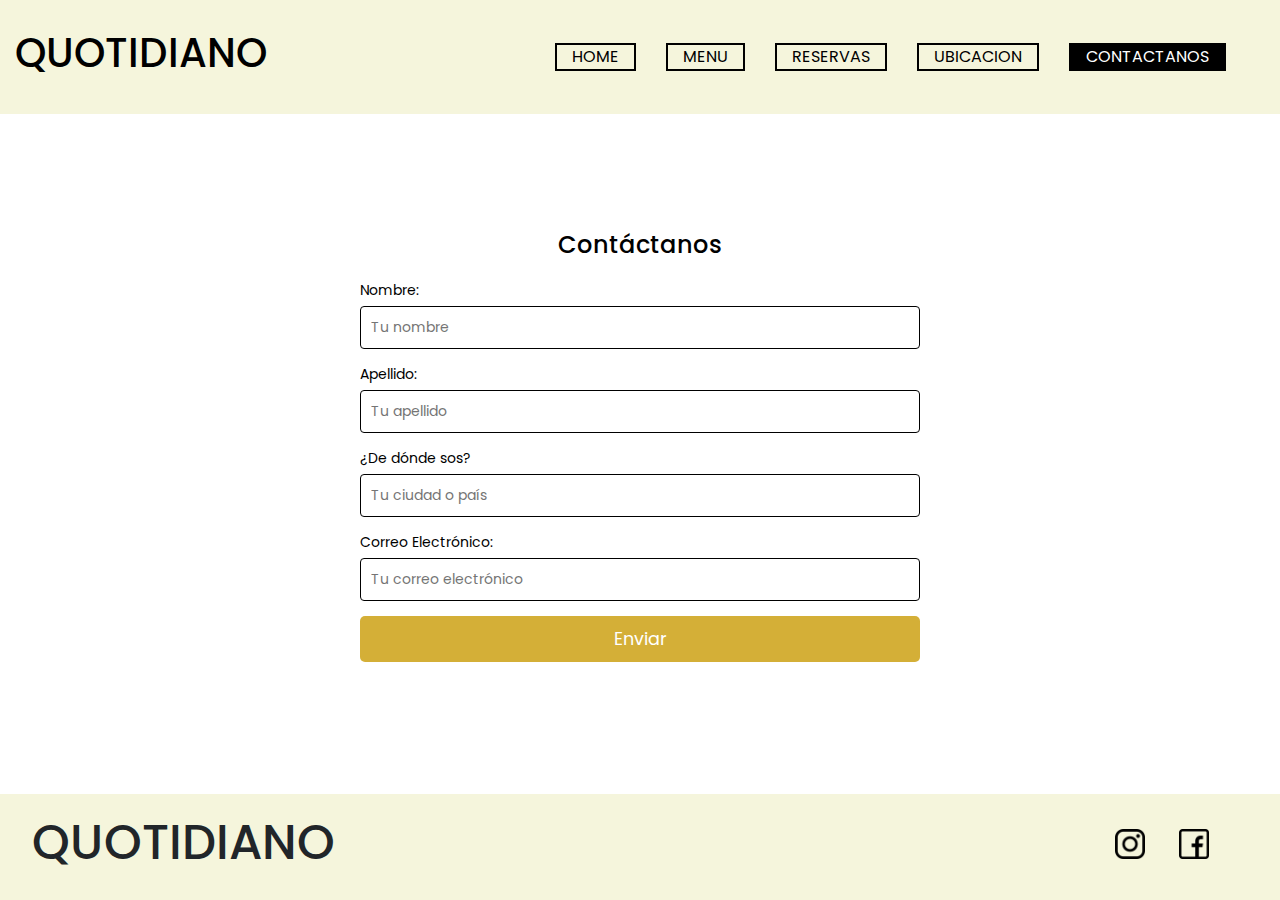
==== pages/contactanos.html @ 1bd02265 "se agrego SEO en cada HTML, Se aplico SASS a todos los HTML se utilizo MIXIN, EXTENDS, VARIABLES y m" ====
<!DOCTYPE html>
<html lang="en">

<head>
    <meta charset="UTF-8">
    <meta name="viewport" content="width=device-width, initial-scale=1.0">
    <!--BOOSTRAP-->
    <link href="https://cdn.jsdelivr.net/npm/bootstrap@5.3.3/dist/css/bootstrap.min.css" rel="stylesheet"
        integrity="sha384-QWTKZyjpPEjISv5WaRU9OFeRpok6YctnYmDr5pNlyT2bRjXh0JMhjY6hW+ALEwIH" crossorigin="anonymous">
    <!--CSS-->
    <!-- <link rel="stylesheet" href="../css/style.css"> -->
    <link rel="stylesheet" href="../css/estilos.css">
    <!-- KEYWORDS (AL MENOS 18) -->
    <meta name="keywords"
        content="Contáctanos, Formulario de contacto, Nombre del cliente, Dirección de correo electrónico, Teléfono de contacto, Envía un mensaje, Deja tu opinión, Escríbenos aquí, Consulta rápida, Atención al cliente, Formulario para clientes, Feedback del restaurante, Contacto para reservas, Comentarios sobre el servicio, Preguntas y respuestas, Información de contacto, Envíanos tus dudas, Servicio al cliente">
    <!-- DESCRIPCION (AL MENOS 180 CARACTERES) -->
    <meta name="description"
        content="Contáctanos dejando tu Nombre, E-Mail, tu número de teléfono y comentario. Envíanos tus consultas, dudas, opiniones o sugerencias para mejorar tu experiencia en nuestro Restaurante Gourmet.Contáctanos dejando tu Nombre, E-Mail, tu número de teléfono y comentario. Envíanos tus consultas, dudas, opiniones o sugerencias para mejorar tu experiencia en nuestro Restaurante Gourmet.">
    <!-- PROTOCOLO OPEN GRAPH -->
    <meta property="og:type" content="E-commerce">
    <meta property="og:tittle" content="QUOTIDIANO - Restaurante Gourmet">
    <meta property="og:description" content="">
    <meta property="og:url" content="">
    <meta property="og:image" content="">
    <!-- TITTLE (TITULO DE LA PESTAÑA) -->
    <title>QUOTIDIANO</title>
    <!-- FAVICON (IMAGEN DE LA PESTAÑA)-->
    <link rel="shortcut icon" href="../img/favicon (2).ico" type="image/x-icon">
    <title>QUOTIDIANO</title>
</head>

<body>
    <header>
        <div class="container-fluid header">
            <div class="row">
                <div class="col-12">
                    <nav class="navbar navbar-expand-lg">
                        <!-- <div class="container-fluid"> -->
                        <a class="navbar-brand" href="#">
                            <h1>QUOTIDIANO</h1>
                        </a>
                        <button class="navbar-toggler" type="button" data-bs-toggle="collapse"
                            data-bs-target="#navbarNav" aria-controls="navbarNav" aria-expanded="false"
                            aria-label="Toggle navigation">
                            <span class="navbar-toggler-icon"></span>
                        </button>
                        <div class="collapse navbar-collapse" id="navbarNav">
                            <ul class="navbar-nav ms-auto">
                                <li><a href="../index.html">HOME</a></li>
                                <li><a href="./menu.html">MENU</a></li>
                                <li><a href="./reserva.html">RESERVAS</a></li>
                                <li><a href="./ubicacion.html">UBICACION</a></li>
                                <li class="link-activo"><a href="#">CONTACTANOS</a></li>
                            </ul>
                        </div>
                        <!-- </div> -->
                    </nav>
                </div>
            </div>
        </div>
    </header>
    <main>
        <section class="contacto">
            <h2>Contáctanos</h2>
            <form action="#" method="POST">
                <div class="form-grupo">
                    <label for="nombre">Nombre:</label>
                    <input type="text" id="nombre" name="nombre" placeholder="Tu nombre" required>
                </div>
                <div class="form-grupo">
                    <label for="apellido">Apellido:</label>
                    <input type="text" id="apellido" name="apellido" placeholder="Tu apellido" required>
                </div>
                <div class="form-grupo">
                    <label for="ubicacion">¿De dónde sos?</label>
                    <input type="text" id="ubicacion" name="ubicacion" placeholder="Tu ciudad o país" required>
                </div>
                <div class="form-grupo">
                    <label for="correo">Correo Electrónico:</label>
                    <input type="email" id="correo" name="correo" placeholder="Tu correo electrónico" required>
                </div>
                <!-- <div class="casilla-mensaje">
                    <label for="mensaje">Mensaje:</label>
                    <textarea id="mensaje" name="mensaje" placeholder="Escribe tu mensaje aquí..." rows="5"
                        required></textarea>
                </div> SE AGREGARA PARA LA ENTREGA FINAL -->
                <button type="submit" class="boton">Enviar</button>
            </form>
        </section>
    </main>
    <footer>
        <div class="container-fluid">
            <div class="row">
                <div class="col-md-6 col-12">
                    <h2>QUOTIDIANO</h2>
                </div>
                <div class="col-md-6 col-12">
                    <div class="social-media">
                        <a href="https://www.instagram.com/il_quotidiano/?hl=es" target="_blank"><img
                                src="../img/instagram.png" alt="Logo de Instagram"></a>
                        <a href="https://www.facebook.com/QuotidianoBA/?locale=es_LA" target="_blank"><img
                                src="../img/facebook.png" alt="Logo de Facebook"></a>
                    </div>
                </div>
            </div>
        </div>
    </footer>

    <script src="https://cdn.jsdelivr.net/npm/bootstrap@5.3.3/dist/js/bootstrap.bundle.min.js"
        integrity="sha384-YvpcrYf0tY3lHB60NNkmXc5s9fDVZLESaAA55NDzOxhy9GkcIdslK1eN7N6jIeHz"
        crossorigin="anonymous"></script>
</body>

</html>
---- css/style.css ----
@import url('https://fonts.googleapis.com/css2?family=Poppins:ital,wght@0,100;0,200;0,300;0,400;0,500;0,600;0,700;0,800;0,900;1,100;1,200;1,300;1,400;1,500;1,600;1,700;1,800;1,900&display=swap');

* {
    margin: 0;
    padding: 0;
    box-sizing: border-box;
}

body {
    font-family: "Poppins", sans-serif;
    min-height: 100vh;
    display: flex;
    flex-direction: column;
    justify-content: space-between;
}

/* - HEADER - */

header {
    background-color: beige;
    padding: 15px;
    display: flex;
    justify-content: space-between;
    align-items: center;
}

header nav ul li {
    margin: 20px 15px 20px 15px;
    border: 2px solid black;
}

header nav ul {
    list-style: none;
    display: flex;
}

header nav ul li a {
    text-decoration: none;
    color: black;
    padding: 15px;
}

.link-activo {
    background-color: black;
}

.link-activo a {
    color: white !important;
}

/* - MAIN - */

.hero {
    height: 900px;
    text-align: center;
    background-image: url("../img/banner.jpg");
    background-position: center;
    background-repeat: no-repeat;
    background-size: cover;
    background-attachment: fixed;
    display: flex;
    flex-direction: column;
    justify-content: center;
    align-items: center;
}

.hero a {
    padding-bottom: 20px;
}

.hero h2 {
    font-size: 65px;
}

.bienvenida {
    display: flex;
    flex-direction: column;
    background-color: rgba(0, 0, 0, 0.7);
    color: white;
    margin: 40px;
    padding: 20px;
}

@media (max-width: 768px) {
    .hero {
        height: calc(100vh - 96px);
    }

    .hero h2 {
        font-size: 2rem;
    }

    .titulo h2 {
        font-size: 30px !important;
    }

    .boton {
        width: 100% !important;
        text-align: center;
        margin-left: unset;
    }

    .titulo {
        text-align: center;
    }
}

.centrar-imagen {
    text-align: center;
}

/* - GENERICOS - */

.imagen-producto {
    background-size: cover;
    background-position: center;
    background-color: gray;
    width: 100%;
    /* height: 300px; */
}

.imagen-postre {
    background-size: cover;
    background-position: center;
    background-color: gray;
    width: 100%;
    height: 300px;
}

.imagen-p {
    background-size: cover;
    background-position: center;
    background-color: gray;
}

.titulo {
    background-color: beige;
    padding: 20px;
}

.titulo h2 {
    font-family: "Poppins", sans-serif;
    font-size: 40px;
}

.boton {
    background-color: black;
    width: fit-content;
    padding: 10px;
    margin-left: auto;
}

.boton a {
    color: white;
    text-decoration: none;
}

/* .titulo a {
    background-color: black;
    color: white;
    text-decoration: none;
    padding: 15px;
    margin-bottom: auto;
} */

.contenedor-productos {
    display: flex;
    justify-content: space-evenly;
    padding: 20px;
    flex-direction: row;
    width: 100%;
    gap: 10px;
}

.producto {
    font-family: "Poppins", sans-serif;
    display: flex;
    flex-direction: column;
    align-items: center;
    width: 250px;
    border: solid;
    border-width: thin;
    margin: auto;
}

.producto h3 {
    font-size: 23px;
}

.producto img {
    width: 100%;
    height: auto;
}

.producto img:hover {
    transform: scale(1.2);
    cursor: pointer;
    display: block;
}

.producto p {
    font-size: 20px;
}

.galeria-grid {
    display: grid;
    grid-template-columns: repeat(3, 1fr);
    grid-auto-rows: 250px;
    gap: 10px;
}

.plato-galeria1 {
    background-image: url("../img/plato1.jpg");
}

.plato-galeria2 {
    background-image: url("../img/plato4.jpg");
}

.plato-galeria3 {
    background-image: url("../img/plato5.jpg");
}

.plato-galeria4 {
    background-image: url("../img/plato6.jpg");
}

.plato-galeria5 {
    background-image: url("../img/plato3.webp");
}

.plato-galeria6 {
    background-image: url("../img/plato7.jpg");
}


.imagen-p {
    background-size: cover;
    background-position: center;
    width: 100%;
    height: 100%;
}

.img2row {
    grid-row: span 2;
}

.img2column {
    grid-column: span 2;
}


/* - VINOS - */


.vinos h2 {
    background-color: beige;
    padding: 15px;
    display: flex;
    justify-content: space-between;
    align-items: center;
    font-size: 40px;
}

.vinos a {
    background-color: black;
    color: white;
    text-decoration: none;
    padding: 10px;
}

/* - PLATOS - */

.platos {
    margin: 20px;
    display: flex;
    justify-content: center;
    align-items: center;
}

.platos h2 {
    text-align: center;
    font-size: 40px;
    display: flex;
    justify-content: center;
    align-items: center;
}

.platos p {
    font-size: 20px;
    margin-bottom: 20px;
    text-align: center;
}

.platos div img {
    width: 300px;
}

.platos a {
    background-color: black;
    color: white;
    text-decoration: none;
    padding: 10px;
}

/* - POSTRES - */

.postre1 {
    background-image: url("../img/tiramisu.jpg");
}

.imagen-producto p {
    text-align: center;
}

.postre2 {
    background-image: url("../img/flan\ napolitano.jpg");
}

.postre3 {
    background-image: url("../img/cheesecake.jpg");
}


/* - TRAGOS - */

.tragos a {
    background-color: black;
    color: white;
    text-decoration: none;
    padding-bottom: 10px;
}

.tragos h2 {
    font-size: 40px;
}

.imagen-trago {
    text-align: center;
}

.tragos div img {
    width: 300px;
}

/* - FOOTER - */

footer {
    background-color: beige;
    padding: 20px;
    justify-content: space-evenly;
    display: flex;
    align-items: center;
}

footer h2 {
    font-size: 3rem;
    text-align: left;
    font-weight: 900px;
}

footer .social-media {
    text-align: right;
}

@media (max-width: 768px) {
    footer h2 {
        font-size: 2rem;
        text-align: center;
    }

    footer .social-media {
        text-align: center;
    }
}

/* footer a{
    color: rgba(var(--bs-link-color-rgb), var(--bs-link-opacity, 1));
    text-decoration: none;
} */

footer a img {
    width: 60px;
    height: 60px;
    padding: 15px;
}

/* - MENU DEL RESTAURANTE - */

.header {
    background-color: beige;
}

.navbar-nav li {
    margin: 6px 15px 6px 15px;
    border: 2px solid black;
}

.navbar-nav li a {
    text-decoration: none;
    color: black;
    padding: 15px;
}

.menu {
    font-family: "Poppins", sans-serif;
    width: 90%;
    max-width: 800px;
    background-color: #ffffff;
    border: 2px solid black;
    border-radius: 10px;
    box-shadow: 0 4px 8px rgba(0, 0, 0, 0.2);
    padding: 20px;
    text-align: center;
    margin: auto;
    margin-top: 20px;
    margin-bottom: 20px
}

.menu h1 {
    font-size: 3em;
    margin-bottom: 10px;
    color: #b8860b;
    text-transform: uppercase;
    letter-spacing: 2px;
}

.menu p {
    margin-bottom: 20px;
    font-size: 1.1em;
    color: black;
}

.menu h2 {
    font-size: 2em;
    margin-top: 30px;
    margin-bottom: 10px;
    color: black;
    text-decoration: underline;
}

.menu h3 {
    font-size: 1.5em;
    margin: 15px 0 5px;
    color: #6b4226;
}

@media (max-width: 768px) {
    .menu h1 {
        font-size: 2em;
    }

    .menu p {
        font-size: 1em;
    }

    .menu h2 {
        font-size: 1.5em;
    }

    .menu h3 {
        font-size: 1.2em;
    }
}

/* - RESERVA DEL RESTAURANTE - */

.reserva-form {
    font-family: "Poppins", sans-serif;
}

.reserva-form {
    background-color: white;
    border: 2px solid black;
    width: 90%;
    border-radius: 10px;
    box-shadow: 0 4px 8px rgba(0, 0, 0, 0.2);
    padding: 20px;
    max-width: 400px;
    text-align: center;
    margin: auto;
}

.reserva-form h1 {
    font-size: 2em;
    color: black;
    margin-bottom: 10px;
}

.reserva-form label {
    font-size: 1em;
    color: #333;
    display: block;
    margin: 10px 0 5px;
}

.reserva-form input,
.reserva-form select,
.reserva-form button {
    width: 100%;
    padding: 10px;
    margin-bottom: 15px;
    border: 1px solid #ccc;
    border-radius: 5px;
    font-size: 1em;
}

.reserva-form button {
    background-color: #d4af37;
    color: white;
    border: none;
    cursor: pointer;
    font-size: 1.1em;
}

.reserva-form button:hover {
    background-color: #b8860b;
}

/* - CONTACTO DEL RESTAURANTE - */

.contacto {
    max-width: 600px;
    margin: 50px auto;
    padding: 20px;
    background-color: #fff;
    box-shadow: 0 4px 6px rgba(0, 0, 0, 0.1);
    border-radius: 8px;
    text-align: center;
}

.contacto h2 {
    font-size: 24px;
    color: #333;
    margin-bottom: 20px;
}

form {
    display: flex;
    flex-direction: column;
    gap: 15px;
}

.form-grupo {
    text-align: left;
}

label {
    display: block;
    font-size: 14px;
    color: black;
    margin-bottom: 5px;
}

input {
    width: 100%;
    padding: 10px;
    font-size: 14px;
    border: 1px solid #ddd;
    border-radius: 4px;
    outline: none;
}

input:focus {
    border-color: gray;
}

.boton {
    padding: 10px 20px;
    font-size: 16px;
    color: #fff;
    background-color: black;
    border: none;
    border-radius: 4px;
    cursor: pointer;
    transition: background-color 0.3s ease;
}

.boton:hover {
    background-color: black;
}



/* - UBICACION DEL RESTAURANTE - */

.ubicacion {
    max-width: 800px;
    margin: 50px auto;
    padding: 20px;
    background-color: #fff;
    border-radius: 8px;
    box-shadow: 0 4px 6px rgba(0, 0, 0, 0.1);
    text-align: center;
}

.ubicacion h2 {
    font-size: 24px;
    margin-bottom: 15px;
    color: #444;
}

.ubicacion p {
    font-size: 16px;
    color: #666;
    margin-bottom: 20px;
}

.mapa iframe {
    border: none;
    border-radius: 8px;
}

address {
    font-style: normal;
    font-size: 14px;
    margin-top: 20px;
    line-height: 1.6;
    color: #555;
}
---- css/estilos.css ----
@import url("https://fonts.googleapis.com/css2?family=Poppins:ital,wght@0,100;0,200;0,300;0,400;0,500;0,600;0,700;0,800;0,900;1,100;1,200;1,300;1,400;1,500;1,600;1,700;1,800;1,900&display=swap");
#tragos .imagen-trago, #postres .producto, #vinos .producto, .hero {
  display: flex;
  justify-content: center;
  align-items: center;
}

.contenedor {
  display: flex;
  justify-content: space-between;
  align-items: center;
}

* {
  margin: 0;
  padding: 0;
  box-sizing: border-box;
}

body {
  font-family: "Poppins", sans-serif;
  min-height: 100vh;
  display: flex;
  flex-direction: column;
  justify-content: space-between;
}

.row {
  width: 100%;
}

.link-activo {
  background-color: black;
}
.link-activo a {
  color: white !important;
}

.header {
  background-color: beige;
  padding: 15px;
  display: flex;
  justify-content: space-between;
  align-items: center;
}
@media (max-width: 768px) {
  .header h1 {
    font-size: 2rem;
  }
}
.header nav ul {
  list-style: none;
}
.header nav ul li {
  margin: 20px 15px 20px 15px;
  border: 2px solid black;
}
.header nav ul li a {
  text-decoration: none;
  color: black;
  padding: 15px;
}

.hero {
  height: 900px;
  text-align: center;
  background-image: url("../img/banner.jpg");
  background-position: center;
  background-repeat: no-repeat;
  background-size: cover;
  background-attachment: fixed;
  flex-direction: column;
}
.hero .bienvenida {
  flex-direction: column;
  background-color: rgba(0, 0, 0, 0.7);
  color: white;
  margin: 40px;
  padding: 20px;
}
.hero .bienvenida h2 {
  font-size: 65px;
}
@media (max-width: 768px) {
  .hero .bienvenida h2 {
    font-size: 2rem;
  }
}

.platos {
  margin: 20px;
}
.platos h2 {
  text-align: center;
  font-size: 40px;
}
.platos p {
  font-size: 20px;
  margin-bottom: 20px;
  text-align: center;
}
.platos .centrar-imagen {
  text-align: center;
}

.titulo {
  background-color: beige;
  padding: 20px;
}
.titulo h2 {
  font-family: "Poppins", sans-serif;
  font-size: 40px;
}
.titulo .boton {
  background-color: black;
  width: fit-content;
  padding: 10px;
  margin-left: auto;
}
.titulo .boton a {
  color: white;
  text-decoration: none;
}

.contenedor-productos {
  justify-content: space-evenly;
  padding: 20px;
  flex-direction: row;
  width: 100%;
  gap: 10px;
}

#vinos .producto {
  font-family: "Poppins", sans-serif;
  flex-direction: column;
  width: 250px;
  border: solid;
  border-width: thin;
  margin: auto;
  overflow: hidden;
}
#vinos .producto h3 {
  font-size: 23px;
}
#vinos .producto img {
  width: 100%;
  height: auto;
  transition: transform 0.3s ease-in-out;
  border-radius: 10px;
}
#vinos .producto p {
  font-size: 20px;
}

#galeria .galeria-grid {
  display: grid;
  grid-template-columns: repeat(3, 1fr);
  grid-auto-rows: 250px;
  gap: 10px;
}
#galeria .galeria-grid .imagen-p {
  background-size: cover;
  background-position: center;
  width: 100%;
  height: 100%;
}
#galeria .galeria-grid .img2row {
  grid-row: span 2;
}
#galeria .galeria-grid .img2column {
  grid-column: span 2;
}
#galeria .galeria-grid .plato-galeria1 {
  background-image: url("../img/plato1.jpg");
}
#galeria .galeria-grid .plato-galeria2 {
  background-image: url("../img/plato4.jpg");
}
#galeria .galeria-grid .plato-galeria3 {
  background-image: url("../img/plato5.jpg");
}
#galeria .galeria-grid .plato-galeria4 {
  background-image: url("../img/plato6.jpg");
}
#galeria .galeria-grid .plato-galeria5 {
  background-image: url("../img/plato3.webp");
}
#galeria .galeria-grid .plato-galeria6 {
  background-image: url("../img/plato7.jpg");
}

#postres .producto {
  font-family: "Poppins", sans-serif;
  flex-direction: column;
  width: 250px;
  border: solid;
  border-width: thin;
  margin: auto;
}
#postres .producto h3 {
  font-size: 20px;
}
#postres .producto .imagen-postre {
  background-size: cover;
  background-position: center;
  background-color: gray;
  width: 100%;
  height: 300px;
}
#postres .producto .postre3 {
  background-image: url("../img/cheesecake.jpg");
}
#postres .producto .postre2 {
  background-image: url("../img/flan napolitano.jpg");
}
#postres .producto .postre1 {
  background-image: url("../img/tiramisu.jpg");
}

.menu {
  font-family: "Poppins", sans-serif;
  width: 90%;
  max-width: 800px;
  background-color: #ffffff;
  border: 2px solid black;
  border-radius: 10px;
  box-shadow: 0 4px 8px black 0, 0, 0, 0.2;
  padding: 20px;
  text-align: center;
  margin: auto;
  margin-top: 20px;
  margin-bottom: 20px;
}
.menu h1 {
  font-size: 3rem;
  margin-bottom: 10px;
  color: #b8860b;
  text-transform: uppercase;
  letter-spacing: 2px;
}
@media (max-width: 768px) {
  .menu h1 {
    font-size: 2rem;
  }
}
.menu p {
  margin-bottom: 20px;
  font-size: 1.1rem;
  color: black;
}
@media (max-width: 768px) {
  .menu p {
    font-size: 1rem;
  }
}
.menu h2 {
  font-size: 2rem;
  margin-top: 30px;
  margin-bottom: 10px;
  color: black;
  text-decoration: underline;
}
@media (max-width: 768px) {
  .menu h2 {
    font-size: 1.5rem;
  }
}
.menu h2 h3 {
  font-size: 1.5rem;
  margin: 15px 0 5px;
  color: #6b4226;
}
@media (max-width: 768px) {
  .menu h2 h3 {
    font-size: 1.2rem;
  }
}

.reserva-form {
  font-family: "Poppins", sans-serif;
  background-color: white;
  border: 2px solid black;
  width: 90%;
  border-radius: 10px;
  box-shadow: 0 4px 8px rgba(0, 0, 0, 0.7);
  padding: 20px;
  max-width: 400px;
  text-align: center;
  margin: auto;
}
.reserva-form h1 {
  font-size: 2rem;
  color: black;
  margin-bottom: 10px;
}
.reserva-form label {
  font-size: 1rem;
  color: #333;
  display: block;
  margin: 10px 0 5px;
}
.reserva-form input {
  width: 100%;
  padding: 10px;
  margin-bottom: 15px;
  border: 1px solid #ccc;
  border-radius: 5px;
  font-size: 1rem;
}

select {
  width: 100%;
  padding: 10px;
  margin-bottom: 15px;
  border: 1px solid #ccc;
  border-radius: 5px;
  font-size: 1rem;
}

button {
  width: 100%;
  padding: 10px;
  margin-bottom: 15px;
  border: 1px solid #ccc;
  border-radius: 5px;
  font-size: 1em;
  background-color: #d4af37;
  color: white;
  border: none;
  cursor: pointer;
  font-size: 1.1rem;
}

.ubicacion {
  max-width: 800px;
  margin: 50px auto;
  padding: 20px;
  background-color: #ffffff;
  border-radius: 8px;
  box-shadow: 0 4px 6px rgba(0, 0, 0, 0.7);
  text-align: center;
}
.ubicacion h2 {
  font-size: 24px;
  margin-bottom: 15px;
  color: #333;
}
.ubicacion p {
  font-size: 16px;
  color: #333;
  margin-bottom: 20px;
}
.ubicacion mapa iframe {
  border: none;
  border-radius: 8px;
}
.ubicacion addres {
  font-style: normal;
  font-size: 14px;
  margin-top: 20px;
  line-height: 1.6;
  color: gray;
}

.contacto {
  max-width: 600px;
  margin: 50px auto;
  padding: 20px;
  background-color: white;
  box-shadow: 0 4px 6px rgba(0, 0, 0, 0.7) 0, 0, 0, 0.1;
  border-radius: 8px;
  text-align: center;
}
.contacto h2 {
  font-size: 24px;
  color: black;
  margin-bottom: 20px;
}
.contacto form {
  display: flex;
  flex-direction: column;
  gap: 15px;
}
.contacto .form-grupo {
  text-align: left;
}
.contacto .form-grupo label {
  display: block;
  font-size: 14px;
  color: black;
  margin-bottom: 5px;
}
.contacto .form-grupo input {
  width: 100%;
  padding: 10px;
  font-size: 14px;
  border: 1px solid black;
  border-radius: 4px;
  outline: none;
}
.contacto .form-grupo b {
  padding: 10px 20px;
  font-size: 16px;
  color: white;
  background-color: black;
  border: none;
  border-radius: 4px;
  cursor: pointer;
  transition: background-color 0.3s ease-in-out;
}

footer {
  background-color: beige;
  padding: 20px;
  justify-content: space-evenly;
  display: flex;
  align-items: center;
}
footer h2 {
  font-size: 3rem;
  text-align: left;
  font-weight: 900px;
}
@media (max-width: 768px) {
  footer h2 {
    font-size: 2rem;
    text-align: center;
  }
}
footer .social-media {
  text-align: right;
}
@media (max-width: 768px) {
  footer .social-media {
    text-align: center;
  }
}
footer .social-media a {
  text-decoration: none;
}
footer .social-media a img {
  width: 60px;
  height: 60px;
  padding: 15px;
}

@media (max-width: 768px) {
  .hero {
    height: calc(100vh - 96px);
  }
  .hero h2 {
    font-size: 2rem;
  }
  .titulo h2 {
    font-size: 30px !important;
  }
  .boton {
    width: 100% !important;
    text-align: center;
    margin-left: unset;
  }
  .titulo {
    text-align: center;
  }
}
@media (max-width: 768px) {
  .menu h1 {
    font-size: 2em;
  }
  .menu p {
    font-size: 1em;
  }
  .menu h2 {
    font-size: 1.5em;
  }
  .menu h3 {
    font-size: 1.2em;
  }
}

/*# sourceMappingURL=estilos.css.map */
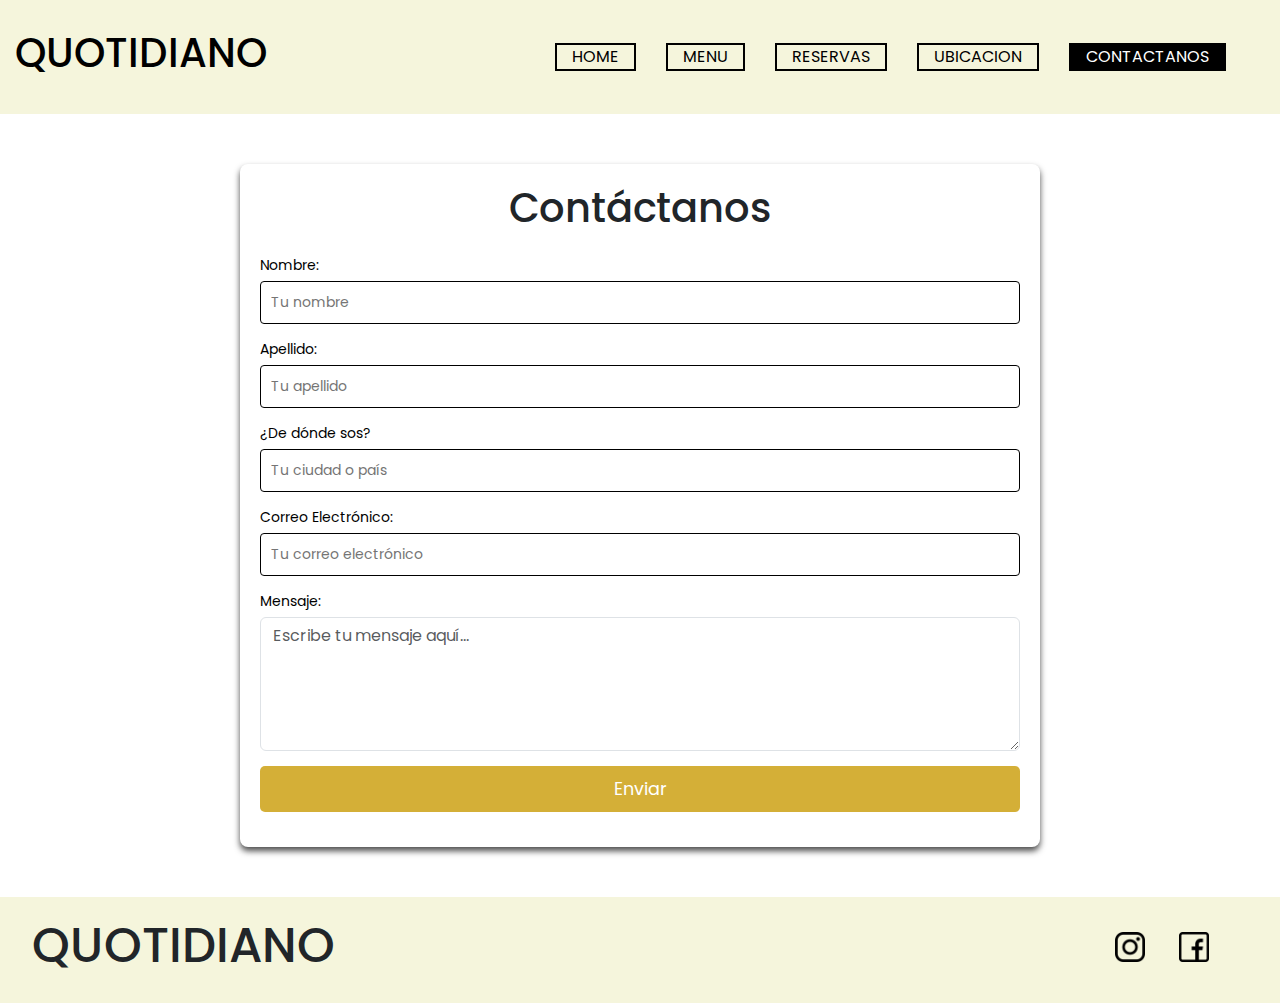
==== commit 4d3d4a00: "Se termino de agregar lo que faltaba de SASS a todos los HTML, se configuro ubicacion, contactanos y" ====
--- a/pages/contactanos.html
+++ b/pages/contactanos.html
@@ -60,9 +60,9 @@
         </div>
     </header>
     <main>
-        <section class="contacto">
-            <h2>Contáctanos</h2>
+        <div class="contacto">
             <form action="#" method="POST">
+                <h1>Contáctanos</h1>
                 <div class="form-grupo">
                     <label for="nombre">Nombre:</label>
                     <input type="text" id="nombre" name="nombre" placeholder="Tu nombre" required>
@@ -79,14 +79,14 @@
                     <label for="correo">Correo Electrónico:</label>
                     <input type="email" id="correo" name="correo" placeholder="Tu correo electrónico" required>
                 </div>
-                <!-- <div class="casilla-mensaje">
+                <div class="form-grupo">
                     <label for="mensaje">Mensaje:</label>
-                    <textarea id="mensaje" name="mensaje" placeholder="Escribe tu mensaje aquí..." rows="5"
-                        required></textarea>
-                </div> SE AGREGARA PARA LA ENTREGA FINAL -->
+                    <textarea class="form-control" id="mensaje" name="mensaje" placeholder="Escribe tu mensaje aquí..."
+                        rows="5" required></textarea>
+                </div>
                 <button type="submit" class="boton">Enviar</button>
             </form>
-        </section>
+        </div>
     </main>
     <footer>
         <div class="container-fluid">
@@ -96,10 +96,10 @@
                 </div>
                 <div class="col-md-6 col-12">
                     <div class="social-media">
-                        <a href="https://www.instagram.com/il_quotidiano/?hl=es" target="_blank"><img
-                                src="../img/instagram.png" alt="Logo de Instagram"></a>
-                        <a href="https://www.facebook.com/QuotidianoBA/?locale=es_LA" target="_blank"><img
-                                src="../img/facebook.png" alt="Logo de Facebook"></a>
+                        <a href="https://www.instagram.com/il_quotidiano/?hl=es"><img src="../img/instagram.png"
+                                alt="Logo de Instagram"></a>
+                        <a href="https://www.facebook.com/QuotidianoBA/?locale=es_LA"><img src="../img/facebook.png"
+                                alt="Logo de Facebook"></a>
                     </div>
                 </div>
             </div>
--- a/css/style.css
+++ b/css/style.css
@@ -470,15 +470,13 @@
 }
 
 .reserva-form {
-    background-color: white;
-    border: 2px solid black;
-    width: 90%;
-    border-radius: 10px;
-    box-shadow: 0 4px 8px rgba(0, 0, 0, 0.2);
-    padding: 20px;
-    max-width: 400px;
-    text-align: center;
-    margin: auto;
+    max-width: 800px;
+    margin: 50px auto;
+    padding: 20px;
+    background-color: #fff;
+    border-radius: 8px;
+    box-shadow: 0 4px 6px rgba(0, 0, 0, 0.7);
+    text-align: center;
 }
 
 .reserva-form h1 {
@@ -520,12 +518,12 @@
 /* - CONTACTO DEL RESTAURANTE - */
 
 .contacto {
-    max-width: 600px;
+    max-width: 800px;
     margin: 50px auto;
     padding: 20px;
     background-color: #fff;
-    box-shadow: 0 4px 6px rgba(0, 0, 0, 0.1);
     border-radius: 8px;
+    box-shadow: 0 4px 6px rgba(0, 0, 0, 0.7);
     text-align: center;
 }
 
@@ -544,6 +542,7 @@
 .form-grupo {
     text-align: left;
 }
+
 
 label {
     display: block;
@@ -552,7 +551,7 @@
     margin-bottom: 5px;
 }
 
-input {
+input, textarea {
     width: 100%;
     padding: 10px;
     font-size: 14px;
@@ -590,7 +589,7 @@
     padding: 20px;
     background-color: #fff;
     border-radius: 8px;
-    box-shadow: 0 4px 6px rgba(0, 0, 0, 0.1);
+    box-shadow: 0 4px 6px rgba(0, 0, 0, 0.7);
     text-align: center;
 }
 
--- a/css/estilos.css
+++ b/css/estilos.css
@@ -277,16 +277,13 @@
 }
 
 .reserva-form {
-  font-family: "Poppins", sans-serif;
-  background-color: white;
-  border: 2px solid black;
-  width: 90%;
-  border-radius: 10px;
-  box-shadow: 0 4px 8px rgba(0, 0, 0, 0.7);
-  padding: 20px;
-  max-width: 400px;
-  text-align: center;
-  margin: auto;
+  max-width: 800px;
+  margin: 50px auto;
+  padding: 20px;
+  background-color: #fff;
+  border-radius: 8px;
+  box-shadow: 0 4px 6px rgba(0, 0, 0, 0.7);
+  text-align: center;
 }
 .reserva-form h1 {
   font-size: 2rem;
@@ -363,12 +360,11 @@
 }
 
 .contacto {
-  max-width: 600px;
+  max-width: 800px;
   margin: 50px auto;
   padding: 20px;
-  background-color: white;
-  box-shadow: 0 4px 6px rgba(0, 0, 0, 0.7) 0, 0, 0, 0.1;
-  border-radius: 8px;
+  background-color: #fff;    border-radius: 8px;
+  box-shadow: 0 4px 6px rgba(0, 0, 0, 0.7);
   text-align: center;
 }
 .contacto h2 {
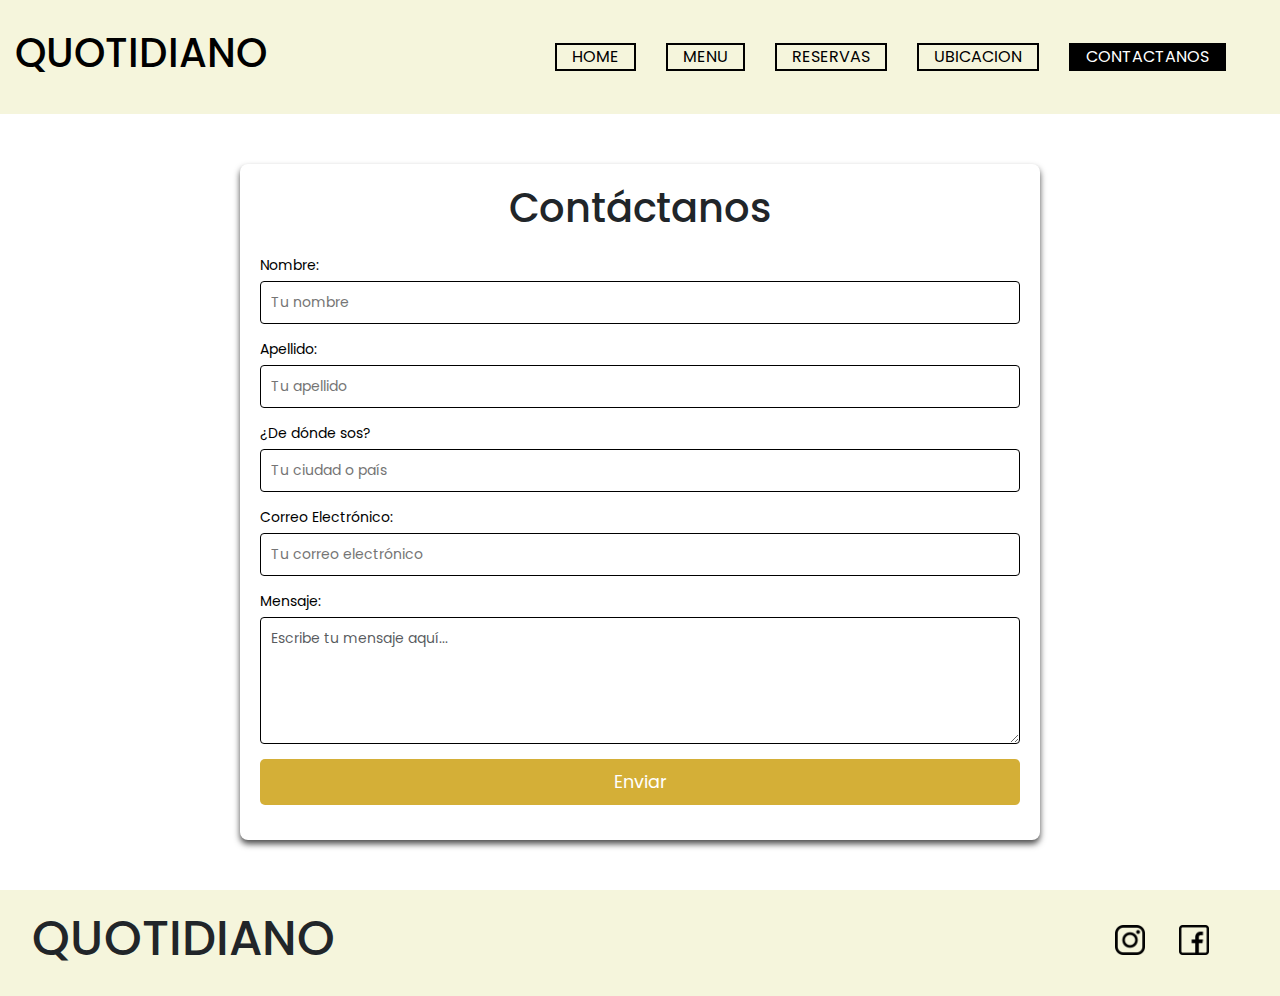
==== commit aafe06d1: "se agrego un menu completamente nuevo, falta modificarlo, ver de agregar imagenes al resto de los do" ====
--- a/pages/contactanos.html
+++ b/pages/contactanos.html
@@ -97,9 +97,9 @@
                 <div class="col-md-6 col-12">
                     <div class="social-media">
                         <a href="https://www.instagram.com/il_quotidiano/?hl=es"><img src="../img/instagram.png"
-                                alt="Logo de Instagram"></a>
+                                alt="logo-instagram"></a>
                         <a href="https://www.facebook.com/QuotidianoBA/?locale=es_LA"><img src="../img/facebook.png"
-                                alt="Logo de Facebook"></a>
+                                alt="logo-facebook"></a>
                     </div>
                 </div>
             </div>
--- a/css/style.css
+++ b/css/style.css
@@ -387,80 +387,48 @@
 
 /* - MENU DEL RESTAURANTE - */
 
-.header {
+main {
+    width: 100%;
+    display: flex;
+    justify-content: center;
+    align-items: center;
+}
+.menu-container {
+    width: 80%;
+    max-width: 900px;
+    display: grid;
+    grid-template-rows: repeat(4, auto);
+    gap: 1rem;
+}
+
+.menu-section {
+    background-color: white; 
+    padding: 1.5rem;
+    margin: 20px;
+    border-radius: 8px;
+    box-shadow: 0 4px 6px rgba(0, 0, 0, 0.7);
+}
+
+.menu-section h2 {
+    margin-bottom: 1rem;
+    font-size: 1.5rem;
+    border-bottom: 2px solid #d2b48c; /* Beige oscuro */
+    padding-bottom: 0.5rem;
+}
+
+.menu-section .item {
+    display: flex;
+    justify-content: space-between;
+    margin-bottom: 0.5rem;
+    font-size: 1.1rem;
+    padding: 0.5rem;
+    border-radius: 4px;
+    transition: transform 0.3s ease, background-color 0.3s ease;
+}
+
+.menu-section .item:hover {
+    transform: scale(1.05);
     background-color: beige;
-}
-
-.navbar-nav li {
-    margin: 6px 15px 6px 15px;
-    border: 2px solid black;
-}
-
-.navbar-nav li a {
-    text-decoration: none;
-    color: black;
-    padding: 15px;
-}
-
-.menu {
-    font-family: "Poppins", sans-serif;
-    width: 90%;
-    max-width: 800px;
-    background-color: #ffffff;
-    border: 2px solid black;
-    border-radius: 10px;
-    box-shadow: 0 4px 8px rgba(0, 0, 0, 0.2);
-    padding: 20px;
-    text-align: center;
-    margin: auto;
-    margin-top: 20px;
-    margin-bottom: 20px
-}
-
-.menu h1 {
-    font-size: 3em;
-    margin-bottom: 10px;
-    color: #b8860b;
-    text-transform: uppercase;
-    letter-spacing: 2px;
-}
-
-.menu p {
-    margin-bottom: 20px;
-    font-size: 1.1em;
-    color: black;
-}
-
-.menu h2 {
-    font-size: 2em;
-    margin-top: 30px;
-    margin-bottom: 10px;
-    color: black;
-    text-decoration: underline;
-}
-
-.menu h3 {
-    font-size: 1.5em;
-    margin: 15px 0 5px;
-    color: #6b4226;
-}
-
-@media (max-width: 768px) {
-    .menu h1 {
-        font-size: 2em;
-    }
-
-    .menu p {
-        font-size: 1em;
-    }
-
-    .menu h2 {
-        font-size: 1.5em;
-    }
-
-    .menu h3 {
-        font-size: 1.2em;
-    }
 }
 
 /* - RESERVA DEL RESTAURANTE - */
@@ -474,7 +442,7 @@
     margin: 50px auto;
     padding: 20px;
     background-color: #fff;
-    border-radius: 8px;
+    border-radius: 1px;
     box-shadow: 0 4px 6px rgba(0, 0, 0, 0.7);
     text-align: center;
 }
@@ -498,7 +466,7 @@
     width: 100%;
     padding: 10px;
     margin-bottom: 15px;
-    border: 1px solid #ccc;
+    border: 1px solid black;
     border-radius: 5px;
     font-size: 1em;
 }
@@ -514,6 +482,8 @@
 .reserva-form button:hover {
     background-color: #b8860b;
 }
+
+
 
 /* - CONTACTO DEL RESTAURANTE - */
 
--- a/css/estilos.css
+++ b/css/estilos.css
@@ -34,6 +34,16 @@
 }
 .link-activo a {
   color: white !important;
+}
+
+.custom-card {
+  max-width: 800px;
+  margin: 50px auto;
+  padding: 20px;
+  background-color: #ffffff;
+  border-radius: 8px;
+  box-shadow: 0 4px 6px rgba(0, 0, 0, 0.7);
+  text-align: center;
 }
 
 .header {
@@ -217,73 +227,46 @@
   background-image: url("../img/tiramisu.jpg");
 }
 
-.menu {
-  font-family: "Poppins", sans-serif;
-  width: 90%;
-  max-width: 800px;
-  background-color: #ffffff;
-  border: 2px solid black;
-  border-radius: 10px;
-  box-shadow: 0 4px 8px black 0, 0, 0, 0.2;
-  padding: 20px;
-  text-align: center;
-  margin: auto;
-  margin-top: 20px;
-  margin-bottom: 20px;
-}
-.menu h1 {
-  font-size: 3rem;
-  margin-bottom: 10px;
-  color: #b8860b;
-  text-transform: uppercase;
-  letter-spacing: 2px;
-}
-@media (max-width: 768px) {
-  .menu h1 {
-    font-size: 2rem;
-  }
-}
-.menu p {
-  margin-bottom: 20px;
+.menu-container {
+  display: grid;
+  grid-template-rows: repeat(4, auto);
+  gap: 1rem;
+}
+.menu-container .menu-section {
+  background-color: white;
+  padding: 1.5rem;
+  margin: 20px;
+  border-radius: 8px;
+  box-shadow: 0 4px 6px rgba(0, 0, 0, 0.7);
+}
+.menu-container .menu-section .item {
+  display: flex;
+  justify-content: space-between;
+  margin-bottom: 0.5rem;
   font-size: 1.1rem;
-  color: black;
-}
-@media (max-width: 768px) {
-  .menu p {
-    font-size: 1rem;
-  }
-}
-.menu h2 {
-  font-size: 2rem;
-  margin-top: 30px;
-  margin-bottom: 10px;
-  color: black;
-  text-decoration: underline;
-}
-@media (max-width: 768px) {
-  .menu h2 {
-    font-size: 1.5rem;
-  }
-}
-.menu h2 h3 {
+  padding: 0.5rem;
+  border-radius: 4px;
+  transition: transform 0.3s ease, background-color 0.3s ease;
+}
+.menu-container .menu-section .item:hover {
+  transform: scale(1.05);
+  background-color: beige;
+}
+.menu-container h2 {
+  margin-bottom: 1rem;
   font-size: 1.5rem;
-  margin: 15px 0 5px;
-  color: #6b4226;
-}
-@media (max-width: 768px) {
-  .menu h2 h3 {
-    font-size: 1.2rem;
-  }
+  border-bottom: 2px solid #d2b48c;
+  padding-bottom: 0.5rem;
 }
 
 .reserva-form {
   max-width: 800px;
   margin: 50px auto;
   padding: 20px;
-  background-color: #fff;
+  background-color: #ffffff;
   border-radius: 8px;
   box-shadow: 0 4px 6px rgba(0, 0, 0, 0.7);
-  text-align: center;
+  text-align: start;
 }
 .reserva-form h1 {
   font-size: 2rem;
@@ -363,7 +346,8 @@
   max-width: 800px;
   margin: 50px auto;
   padding: 20px;
-  background-color: #fff;    border-radius: 8px;
+  background-color: #ffffff;
+  border-radius: 8px;
   box-shadow: 0 4px 6px rgba(0, 0, 0, 0.7);
   text-align: center;
 }
@@ -386,7 +370,7 @@
   color: black;
   margin-bottom: 5px;
 }
-.contacto .form-grupo input {
+.contacto .form-grupo input, .contacto .form-grupo textarea {
   width: 100%;
   padding: 10px;
   font-size: 14px;
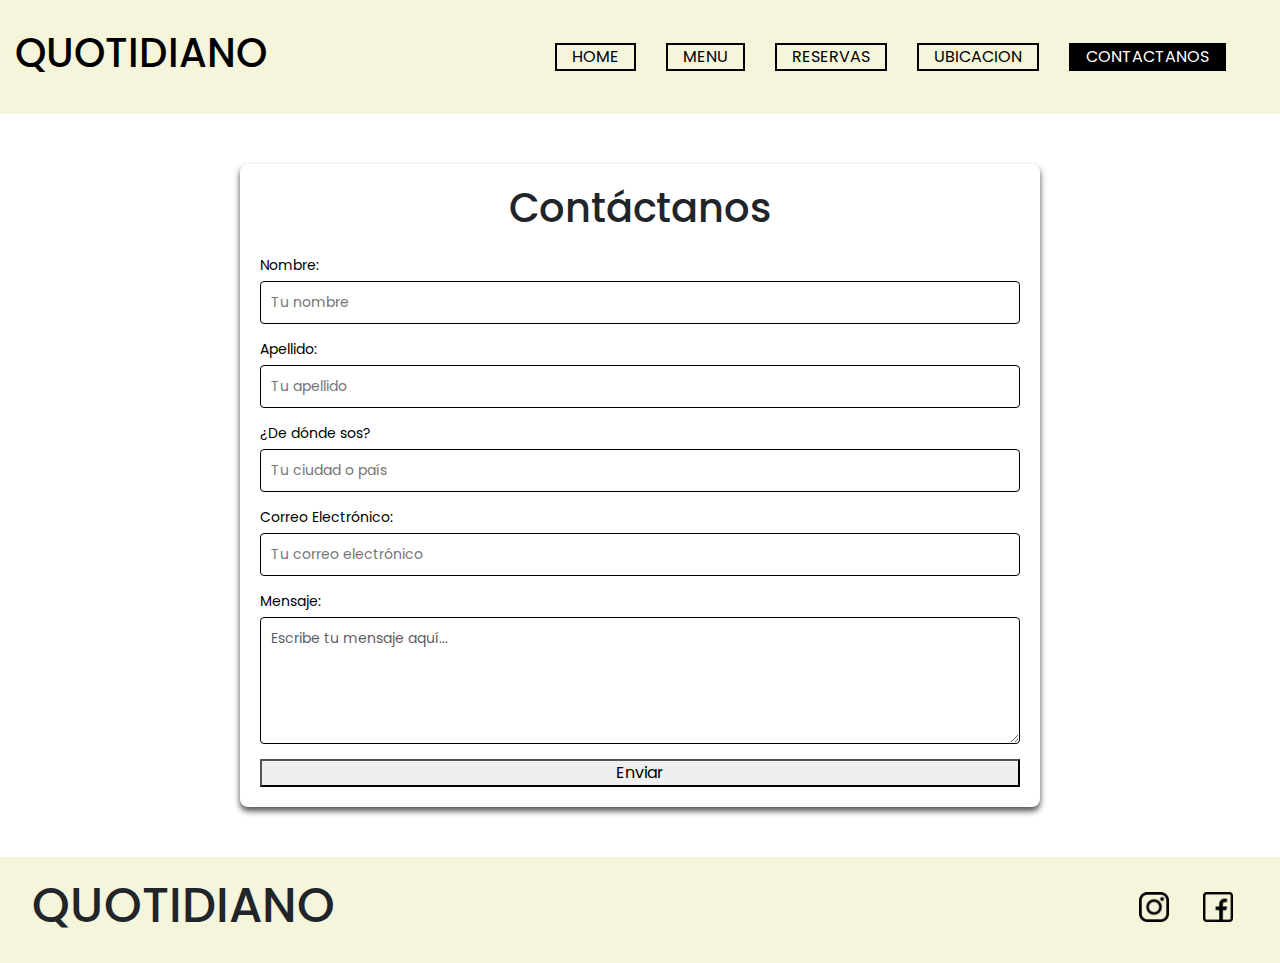
==== commit d9c0291b: "Se avanzo con el proyecto, se cambio las reservas, se agregaron animaciones, se cambio la zona de lo" ====
--- a/pages/contactanos.html
+++ b/pages/contactanos.html
@@ -9,7 +9,7 @@
         integrity="sha384-QWTKZyjpPEjISv5WaRU9OFeRpok6YctnYmDr5pNlyT2bRjXh0JMhjY6hW+ALEwIH" crossorigin="anonymous">
     <!--CSS-->
     <!-- <link rel="stylesheet" href="../css/style.css"> -->
-    <link rel="stylesheet" href="../css/estilos.css">
+    <link rel="stylesheet" href="../css/estilos.css"> 
     <!-- KEYWORDS (AL MENOS 18) -->
     <meta name="keywords"
         content="Contáctanos, Formulario de contacto, Nombre del cliente, Dirección de correo electrónico, Teléfono de contacto, Envía un mensaje, Deja tu opinión, Escríbenos aquí, Consulta rápida, Atención al cliente, Formulario para clientes, Feedback del restaurante, Contacto para reservas, Comentarios sobre el servicio, Preguntas y respuestas, Información de contacto, Envíanos tus dudas, Servicio al cliente">
--- a/css/style.css
+++ b/css/style.css
@@ -373,11 +373,6 @@
         text-align: center;
     }
 }
-
-/* footer a{
-    color: rgba(var(--bs-link-color-rgb), var(--bs-link-opacity, 1));
-    text-decoration: none;
-} */
 
 footer a img {
     width: 60px;
@@ -412,7 +407,7 @@
 .menu-section h2 {
     margin-bottom: 1rem;
     font-size: 1.5rem;
-    border-bottom: 2px solid #d2b48c; /* Beige oscuro */
+    border-bottom: 2px solid #d2b48c; 
     padding-bottom: 0.5rem;
 }
 
@@ -433,57 +428,88 @@
 
 /* - RESERVA DEL RESTAURANTE - */
 
-.reserva-form {
-    font-family: "Poppins", sans-serif;
-}
-
-.reserva-form {
-    max-width: 800px;
-    margin: 50px auto;
+.boton-sucursal {
+    width: 100%;
+    margin: 10px 0;
+    padding: 15px;
+    font-size: 1.2rem;
+    background-color: black;
+    color: white;
+    border: none;
+    border-radius: 5px;
+    cursor: pointer;
+    transition: background-color 0.3s;
+    box-shadow: 0 0 10px rgba(0, 0, 0, 0.7);
+}
+
+.boton-sucursal:hover {
+    background-color: rgba(189, 189, 189, 0.76);
+}
+
+#formulario-reserva {
+    display: none; 
+    background-color: white;
     padding: 20px;
-    background-color: #fff;
-    border-radius: 1px;
-    box-shadow: 0 4px 6px rgba(0, 0, 0, 0.7);
-    text-align: center;
-}
-
-.reserva-form h1 {
-    font-size: 2em;
-    color: black;
-    margin-bottom: 10px;
-}
-
-.reserva-form label {
-    font-size: 1em;
-    color: #333;
-    display: block;
+    border-radius: 5px;
+    box-shadow: 0 0 10px rgba(0, 0, 0, 0.7);
+}
+
+.card{
+    .card {
+        background-color: #fff;
+        box-shadow: 0 4px 8px rgba(0, 0, 0, 0.7);
+        border-radius: 10px;
+        padding: 20px;
+        width: 280px;
+        text-align: center;
+    }
+}
+
+.oculto {
+    display: none;
+}
+
+form {
+    display: flex;
+    flex-direction: column;
+}
+
+label {
     margin: 10px 0 5px;
-}
-
-.reserva-form input,
-.reserva-form select,
-.reserva-form button {
-    width: 100%;
+    font-weight: bold;
+}
+
+input {
     padding: 10px;
     margin-bottom: 15px;
-    border: 1px solid black;
+    border: 1px solid #ccc;
     border-radius: 5px;
-    font-size: 1em;
-}
-
-.reserva-form button {
-    background-color: #d4af37;
-    color: white;
+}
+
+.boton-reservar {
+    padding: 12px;
+    background-color: #28a745;
+    color: white;
+    font-size: 1rem;
     border: none;
+    border-radius: 5px;
     cursor: pointer;
-    font-size: 1.1em;
-}
-
-.reserva-form button:hover {
-    background-color: #b8860b;
-}
-
-
+    transition: background-color 0.3s;
+}
+
+.boton-reservar:hover {
+    background-color: #218838;
+}
+
+/* Animaciones */
+@keyframes aparecer {
+    from {
+        opacity: 0;
+    }
+    to {
+        opacity: 1;
+    }
+}
 
 /* - CONTACTO DEL RESTAURANTE - */
 
--- a/css/estilos.css
+++ b/css/estilos.css
@@ -25,10 +25,6 @@
   justify-content: space-between;
 }
 
-.row {
-  width: 100%;
-}
-
 .link-activo {
   background-color: black;
 }
@@ -52,6 +48,9 @@
   display: flex;
   justify-content: space-between;
   align-items: center;
+}
+.header .row {
+  width: 100%;
 }
 @media (max-width: 768px) {
   .header h1 {
@@ -228,6 +227,7 @@
 }
 
 .menu-container {
+  width: 100%;
   display: grid;
   grid-template-rows: repeat(4, auto);
   gap: 1rem;
@@ -246,10 +246,9 @@
   font-size: 1.1rem;
   padding: 0.5rem;
   border-radius: 4px;
-  transition: transform 0.3s ease, background-color 0.3s ease;
+  transition: background-color 0.3s ease;
 }
 .menu-container .menu-section .item:hover {
-  transform: scale(1.05);
   background-color: beige;
 }
 .menu-container h2 {
@@ -259,56 +258,70 @@
   padding-bottom: 0.5rem;
 }
 
-.reserva-form {
-  max-width: 800px;
-  margin: 50px auto;
-  padding: 20px;
-  background-color: #ffffff;
-  border-radius: 8px;
-  box-shadow: 0 4px 6px rgba(0, 0, 0, 0.7);
-  text-align: start;
-}
-.reserva-form h1 {
+.reserva-container .titulo {
   font-size: 2rem;
-  color: black;
+  color: #333;
+  margin-bottom: 5px;
+  font-family: "Poppins", sans-serif;
+  text-align: center;
+}
+.reserva-container .subtitulo {
+  font-size: 1.2rem;
+  color: #555;
+  margin-bottom: 30px;
+  text-align: center;
+}
+.reserva-container .cards-container {
+  display: flex;
+  justify-content: center;
+  gap: 30px;
+  flex-wrap: wrap;
+  margin-bottom: 30px;
+}
+.reserva-container .cards-container .card {
+  background-color: #fff;
+  box-shadow: 0 4px 8px rgba(0, 0, 0, 0.7);
+  border-radius: 10px;
+  padding: 20px;
+  width: 280px;
+  text-align: center;
+}
+.reserva-container .cards-container .card .card h3 {
+  margin-bottom: 15px;
+  font-size: 1.3rem;
+  color: #333;
+}
+.reserva-container .cards-container .card .forn input {
+  width: 100%;
   margin-bottom: 10px;
-}
-.reserva-form label {
-  font-size: 1rem;
-  color: #333;
-  display: block;
-  margin: 10px 0 5px;
-}
-.reserva-form input {
-  width: 100%;
   padding: 10px;
-  margin-bottom: 15px;
   border: 1px solid #ccc;
   border-radius: 5px;
-  font-size: 1rem;
-}
-
-select {
+  box-sizing: border-box;
+}
+.reserva-container .cards-container .card .forn button {
   width: 100%;
   padding: 10px;
-  margin-bottom: 15px;
-  border: 1px solid #ccc;
+  background-color: #333;
+  color: white;
+  border: none;
   border-radius: 5px;
   font-size: 1rem;
-}
-
-button {
-  width: 100%;
-  padding: 10px;
-  margin-bottom: 15px;
-  border: 1px solid #ccc;
-  border-radius: 5px;
-  font-size: 1em;
-  background-color: #d4af37;
-  color: white;
-  border: none;
   cursor: pointer;
-  font-size: 1.1rem;
+  transition: background-color 0.3s ease;
+}
+.reserva-container .cards-container .card .forn button:hover {
+  background-color: #555;
+}
+.reserva-container .info-reserva {
+  margin-top: 20px;
+  font-size: 1rem;
+  color: black;
+  line-height: 1.5;
+}
+
+.encuentranos {
+  text-align: center;
 }
 
 .ubicacion {
@@ -330,11 +343,12 @@
   color: #333;
   margin-bottom: 20px;
 }
-.ubicacion mapa iframe {
+.ubicacion .mapa iframe {
   border: none;
   border-radius: 8px;
-}
-.ubicacion addres {
+  width: 100%;
+}
+.ubicacion .addres {
   font-style: normal;
   font-size: 14px;
   margin-top: 20px;
